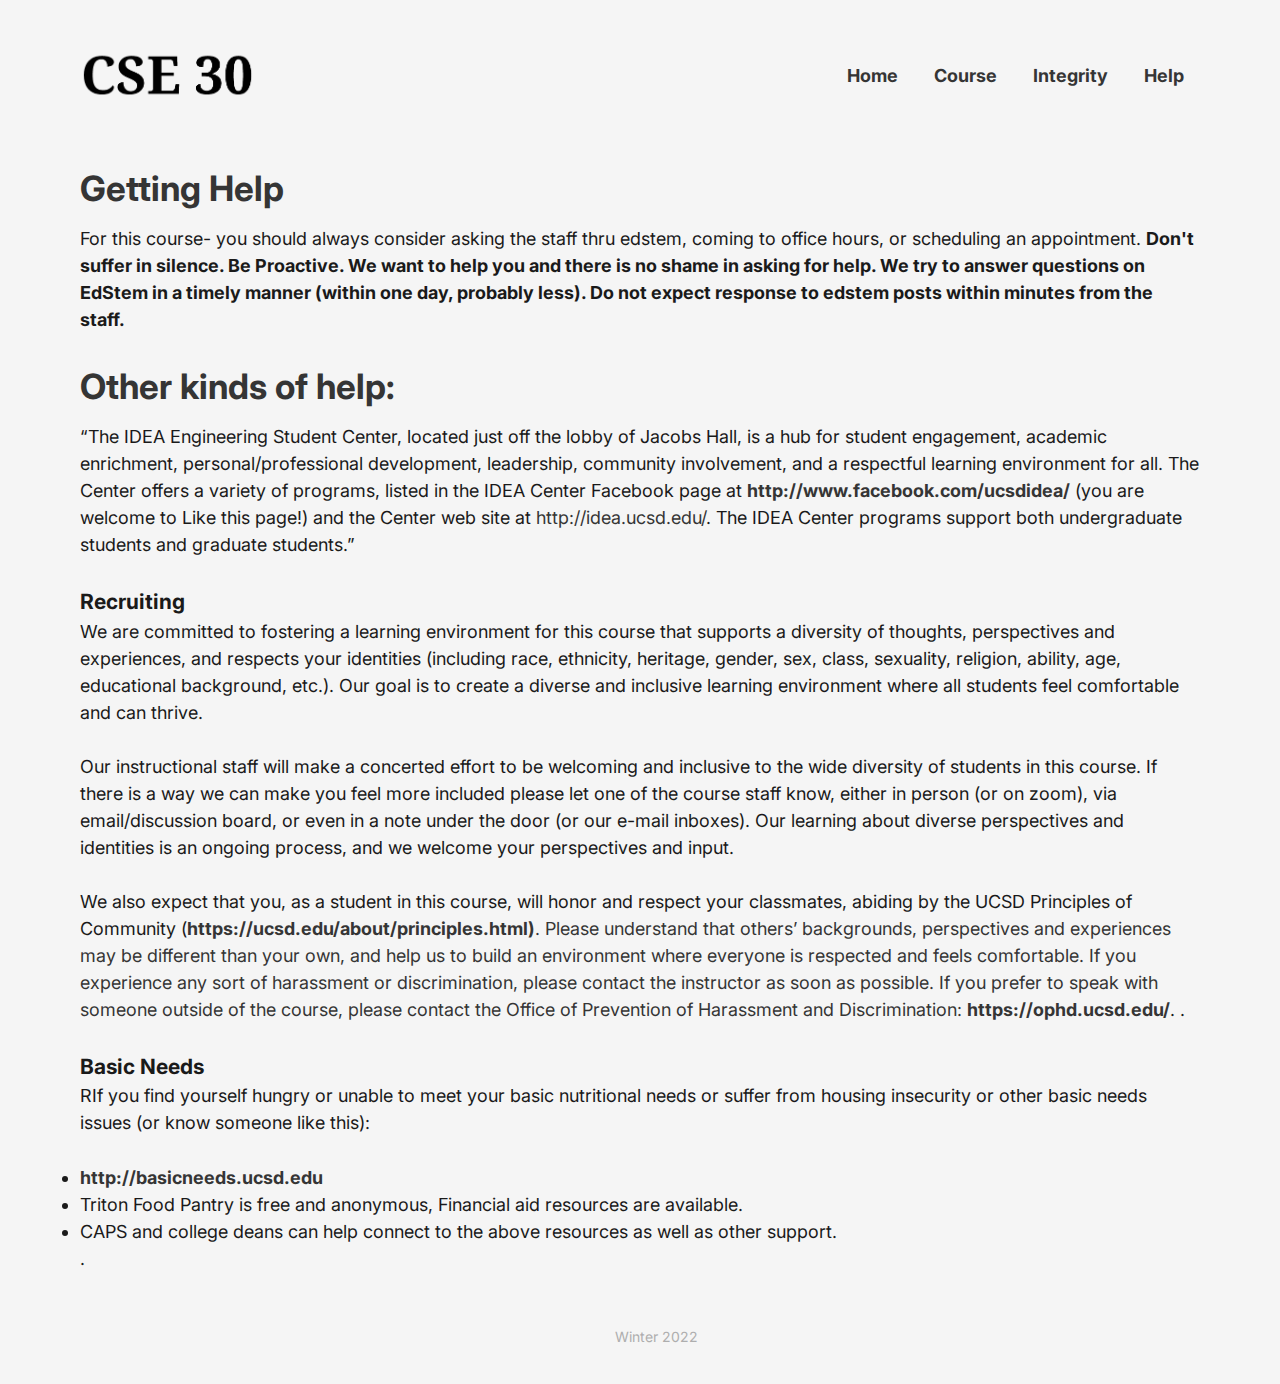
==== help.html @ 47d511a1 "All files upload" ====
<!DOCTYPE html>
<html lang="en">
  

<head>
    <!-- META -->
    <meta charset="UTF-8">
    <meta name="viewport" content="width=device-width, initial-scale=1">
    <meta name="uisual" content="Made with Uisual (uisual.com)">
    <meta name="author" content="#">
    <meta name="description" content="#">
    <meta name="referrer" content="unsafe-url">
    <meta name="robots" content="index, follow">
    <!-- SPEED -->
    <link rel="preconnect" href="https://res.cloudinary.com/">
    <link rel="dns-prefetch" href="https://res.cloudinary.com/">
    <link rel="preconnect" href="https://fonts.googleapis.com/">
    <link rel="dns-prefetch" href="https://fonts.googleapis.com/">
    <link rel="preconnect" href="https://fonts.gstatic.com/">
    <link rel="dns-prefetch" href="https://fonts.gstatic.com/">
    <!-- LINK -->
    <link rel="me" href="#">
    <link rel="canonical" href="#">
    <link rel="icon" type="image/png" href="#" sizes="48x48">
    <!-- PERFORMANCE -->
    <link rel="stylesheet" href="https://fonts.googleapis.com/css2?family=Inter:wght@400;700&amp;display=swap">
    <link rel="preload" as="style" href="style.css">
    <link rel="stylesheet" href="style.css">
    <!-- TITLE -->
    <title>CSE 30: Computer Organization and Systems Programming</title>
  </head>
  <body>
    <header role="banner" class="ui-section-header">
      <div class="ui-layout-container">
        <div class="ui-section-header__layout ui-layout-flex">
          <!-- LOGO -->
          <a href="index.html" role="link" aria-label="#">
            <img width='250px' height='100px' src='assets/logo.png' alt="CSE 30">
          </a>
          <!-- MENU -->
          <div style="text-align: right; font-weight: bold;">
            <ul class="navbar">
              <li class="dropdown">
                  <a href="index.html" class="dropbtn">Home</a>                  
              </li>
              <li class="dropdown">
                  <a href="courses.html" class="dropbtn">Course</a>                  
              </li>
              <li class="dropdown">
                  <a href="integrity.html" class="dropbtn">Integrity</a> 
              </li>
              <li class="dropdown">
                  <a href="help.html" class="dropbtn">Help</a>                
              </li>
            </ul>
          </div>
        </div>
      </div>
    </header>

    <main role="main">
        <!-- <section class="ui-section-hero">
            <div class="ui-layout-column-center" >
              <h3><mark><a href="https://cscw.acm.org/2022/submit/papers.html">Call for Papers for CSCW 2022 is due on July 15, 2021. Click more here</a></mark></h3>
            </div>
          </section> -->
        <section class='ui-section-feature'>
            <div class='ui-layout-container'>
                <h2>Getting Help</h2>

                <p>For this course- you should always consider asking the staff thru edstem, coming to office hours, or scheduling an appointment.  <b>Don't suffer in silence. Be Proactive.  We want to help you and there is no shame in asking for help. We try to answer questions on EdStem in a timely manner (within one day, probably less). Do not expect response to edstem posts within minutes from the staff.</b></p>
          
            </div>
        </section>

        <section class='ui-section-feature'>
            <div class='ui-layout-container'>
                <h2>Other kinds of help:</h2>

                <p>“The IDEA Engineering Student Center, located just off the lobby of Jacobs Hall, is a hub for student engagement, academic enrichment, personal/professional development, leadership, community involvement, and a respectful learning environment for all.  The Center offers a variety of programs, listed in the IDEA Center Facebook page at <a href="http://www.facebook.com/ucsdidea/"><strong>http://www.facebook.com/ucsdidea/</strong></a> (you are welcome to Like this page!) and the Center web site at <a href="http://idea.ucsd.edu/">http://idea.ucsd.edu/</a>.  The IDEA Center programs support both undergraduate students and graduate students.”</p>

                <h3>Recruiting</h3>
                <p>We are committed to fostering a learning environment for this course that supports a diversity of thoughts, perspectives and experiences, and respects your identities (including race, ethnicity, heritage, gender, sex, class, sexuality, religion, ability, age, educational background, etc.).  Our goal is to create a diverse and inclusive learning environment where all students feel comfortable and can thrive. <br><br>
				Our instructional staff will make a concerted effort to be welcoming and inclusive to the wide diversity of students in this course.  If there is a way we can make you feel more included please let one of the course staff know, either in person (or on zoom), via email/discussion board, or even in a note under the door (or our e-mail inboxes).  Our learning about diverse perspectives and identities is an ongoing process, and we welcome your perspectives and input. <br><br>
				We also expect that you, as a student in this course, will honor and respect your classmates, abiding by the UCSD Principles of Community (<a href="https://ucsd.edu/about/principles.html"><strong>https://ucsd.edu/about/principles.html)</strong></b>.  Please understand that others’ backgrounds, perspectives and experiences may be different than your own, and help us to build an environment where everyone is respected and feels comfortable.
				If you experience any sort of harassment or discrimination, please contact the instructor as soon as possible.   If you prefer to speak with someone outside of the course, please contact the Office of Prevention of Harassment and Discrimination: <a href="https://ophd.ucsd.edu/"><strong> https://ophd.ucsd.edu/</strong></a>.  
.</p>

                <h3>Basic Needs</h3>
                
                <p>RIf you find yourself hungry or unable to meet your basic nutritional needs or suffer from housing insecurity or other basic needs issues (or know someone like this):
				<ul>
<li><a href="http://basicneeds.ucsd.edu"><strong>http://basicneeds.ucsd.edu</strong></a></li>
<li>Triton Food Pantry is free and anonymous, Financial aid resources are available.</li>
<li>CAPS and college deans can help connect to the above resources as well as other support.</li>
.</p>
            </div>
        </section>
    </main>
    
    <footer role="contentinfo" class="ui-section-footer">
        <div class="ui-layout-container">
          <div class="ui-section-footer__layout ui-layout-flex">          
            <nav role="navigation" class="ui-section-footer--nav ui-section-footer--menu ui-layout-flex">
              <a href="#" role="link" aria-label="#">

              </a> 
              <p class="ui-section-footer--copyright ui-text-note"><small>Winter 2022</small></p>
            </nav>
            
          </div>
        </div>
      </footer>

    </body>
  

</html>
---- style.css ----
/*--------------------------------------------------------------
TABLE OF CONTENT
----------------------------------------------------------------
1.0 VARIABLE
|  1.1 COLOR
|  1.2 TYPOGRAPHY
|  1.3 LAYOUT
2.0 FOUNDATION
3.0 TYPOGRAPHY
4.0 IMAGE
5.0 LAYOUT
6.0 COMPONENT
|  6.1 CTA
|  6.2 BUTTON
|  6.3 LIST
7.0 SECTION
|  7.1 HEADER
|  7.2 HERO
|  7.3 CUSTOMER
|  7.4 FEATURE
|  7.5 TESTIMONIAL
|  7.6 CLOSE
|  7.7 FOOTER
8.0 MEDIA
|  8.1 768PX
|  8.2 1024PX
|  8.3 1200PX
--------------------------------------------------------------*/

/*--------------------------------------------------------------
1.0 VARIABLE
--------------------------------------------------------------*/

:root {

  /*------------------------------------------------------------
  |
  | 1.1 COLOR
  |
  ------------------------------------------------------------*/

  --ui-color-brand: #353535;

  /* COLOR PALETTE */

  --ui-color-n-000: #f5f5f5;
  --ui-color-n-025: #fafafa;
  --ui-color-n-050: #f5f5f5;
  --ui-color-n-300: #aeaeae;
  --ui-color-n-500: #353535;
  --ui-color-n-900: #1a1a1a;

  /* BACKGROUND COLOR */
  
  --ui-color-background-primary  : var(--ui-color-n-000);
  --ui-color-background-secondary: var(--ui-color-n-050);
  --ui-color-background-tertiary : var(--ui-color-n-025);

  /* TYPOGRAPHY COLOR */

  --ui-color-typography-heading: var(--ui-color-n-500);
  --ui-color-typography-body   : var(--ui-color-n-900);
  --ui-color-typography-note   : var(--ui-color-n-300);
  --ui-color-typography-button : var(--ui-color-n-000);

  /*------------------------------------------------------------
  |
  | 1.2 TYPOGRAPHY
  |
  ------------------------------------------------------------*/

  --ui-typography-typeface: "Inter", sans-serif;

  /* FONT SIZE */

  --ui-typography-h1: 1.9375rem;
  --ui-typography-h2: 1.5625rem;
  --ui-typography-p : 1rem;
  --ui-typography-s : .8125rem;

  /* LEADING */

  --ui-typography-h1-leading: 1.2;
  --ui-typography-h2-leading: 1.2;
  --ui-typography-p-leading : 1.5;

  /* MARGIN */

  --ui-typography-margin-heading: .75rem;
  --ui-typography-margin-body   : 1.125rem;

  /*------------------------------------------------------------
  |
  | 1.3 LAYOUT
  |
  ------------------------------------------------------------*/
  
  --ui-layout-container: 1.25rem;
  --ui-layout-grid     : 3.625rem;
  --ui-layout-gutter   : 1rem;

  /* GAP */
  
  --ui-gap-cta        : .75rem;
  --ui-gap-hero       : 1rem;
  --ui-gap-customer   : 2rem;
  --ui-gap-feature    : 2rem;
  --ui-gap-committee: 2rem;

  /* BORDER RADIUS */
  
  --ui-radius-avatar: 5rem;
  --ui-radius-button: 5rem;

}

/*--------------------------------------------------------------
2.0 FOUNDATION
--------------------------------------------------------------*/

html { box-sizing: border-box; }

*,
*:before,
*:after { box-sizing: inherit; }

body {
  background-color: var(--ui-color-background-primary);
  color: var(--ui-color-typography-body);
  font-family: var(--ui-typography-typeface);
  font-feature-settings: "liga", "kern";
  font-size: var(--ui-typography-p);
  font-weight: 400;
  line-height: var(--ui-typography-p-leading);
  margin: 0 auto;
  text-rendering: optimizeLegibility;
  -webkit-font-smoothing: antialiased;
}

/*--------------------------------------------------------------
3.0 TYPOGRAPHY
--------------------------------------------------------------*/

a {
  color: var(--ui-color-brand);
  text-decoration: none;
}

h1,
h2,
p,
ul { margin-top: 0; }

h3, h4 {
    padding: 0px;
    margin: 0px;
}

h1,
h2 {
  color: var(--ui-color-typography-heading);
  margin-bottom: var(--ui-typography-margin-heading);
}

h1 {
  font-size: var(--ui-typography-h1);
  line-height: var(--ui-typography-h1-leading);
}

h2 {
  font-size: var(--ui-typography-h2);
  line-height: var(--ui-typography-h2-leading);
}

p,
ul { margin-bottom: var(--ui-typography-margin-body); }

p:last-child,
ul:last-child { margin-bottom: 0; }

ul { padding-left: 0; }

strong { font-weight: 700; }

small { font-size: var(--ui-typography-s); }

.ui-text-note {
  color: var(--ui-color-typography-note);
  line-height: 1;
}

/*--------------------------------------------------------------
4.0 IMAGE
--------------------------------------------------------------*/

img,
svg {
  display: block;
  height: auto;
  margin: 0 auto;
  max-width: 100%;
}

/*--------------------------------------------------------------
5.0 LAYOUT
--------------------------------------------------------------*/

.ui-layout-container {
  padding-left: var(--ui-layout-container);
  padding-right: var(--ui-layout-container);
}

.ui-layout-flex,
.ui-layout-grid {
  align-items: center;
  justify-content: center;
}

.ui-layout-flex { display: flex; }

.ui-layout-grid { display: grid; }

/*--------------------------------------------------------------
6.0 COMPONENT
--------------------------------------------------------------*/

/*--------------------------------------------------------------
|
| 6.1 CTA
|
--------------------------------------------------------------*/

.ui-component-cta {
  flex-direction: column;
  row-gap: var(--ui-gap-cta);
}

/*--------------------------------------------------------------
|
| 6.2 BUTTON
|
--------------------------------------------------------------*/

.ui-component-button {
  border: .0625rem solid var(--ui-color-brand);
  border-radius: var(--ui-radius-button);
  display: block;
  font-weight: 700;
  line-height: 1;
  text-align: center;
}

.ui-component-button-primary {
  background-color: var(--ui-color-brand);
  color: var(--ui-color-typography-button);
}

.ui-component-button-normal {
  padding: .75rem 1rem .875rem;
  width: fit-content;
}

.ui-component-button-small {
  font-size: var(--ui-typography-s);
  padding: .5rem .75rem .5625rem;
}

/*--------------------------------------------------------------
|
| 6.3 LIST
|
--------------------------------------------------------------*/

.ui-component-list {
  grid-template-columns: 1fr;
  row-gap: .75rem;
}

.ui-component-list--item {
  background-position: left center;
  background-repeat: no-repeat;
  background-size: 1.125rem;
  list-style: none;
  padding-left: 1.875rem;
}

.ui-component-list--item-check {
  background-image: url(https://res.cloudinary.com/uisual/image/upload/assets/icons/check.svg);
}

/*--------------------------------------------------------------
7.0 SECTION
--------------------------------------------------------------*/

/*--------------------------------------------------------------
|
| 7.1 HEADER
|
--------------------------------------------------------------*/

.ui-section-header {
  padding-bottom: 1rem;
  padding-top: 1rem;
}

.ui-section-header__layout { justify-content: space-between; }

/*--------------------------------------------------------------
|
| 7.2 HERO
|
--------------------------------------------------------------*/



.ui-section-hero {
  padding-bottom: 2rem;
  padding-top: 1rem;
  text-align: center;
}

.ui-section-hero--image { 
    margin-top: 2rem; 
    margin-bottom: 2rem; 
}

/*--------------------------------------------------------------
|
| 7.3 CUSTOMER
|
--------------------------------------------------------------*/

.ui-section-customer__layout {
  flex-direction: column;
  row-gap: var(--ui-gap-customer);
}

.ui-section-customer--logo {
  height: 1.5rem;
  width: auto;
}

.ui-section-customer--logo-str { height: 1.75rem; }
  
.ui-section-customer--logo-bhn { height: 1.375rem; }

/*--------------------------------------------------------------
|
| 7.4 FEATURE
|
--------------------------------------------------------------*/

.ui-section-feature {
  padding-bottom: 1rem;
  padding-top: 1rem;
}

.ui-section-feature__layout { row-gap: var(--ui-gap-feature); }

.ui-section-feature__layout:nth-of-type(odd) div {
  grid-row-start: 1;
}

.ui-section-feature__layout:nth-of-type(even) {
  margin-bottom: 5rem;
  margin-top: 5rem;
}

/*--------------------------------------------------------------
|
| 7.5 TESTIMONIAL
|
--------------------------------------------------------------*/

.ui-section-committee {
  background-color: var(--ui-color-background-tertiary);
  padding-bottom: .5rem;
  padding-top: .5rem;
  text-align: center;
}


.ui-section-committee__layout {
  margin-top: var(--ui-gap-committee);
  margin-bottom: var(--ui-gap-committee);
  row-gap: var(--ui-gap-committee);
}

.ui-section-committee--avatar {
  border-radius: var(--ui-radius-avatar);
  height: 10rem;
  width: 10rem;
}

.ui-section-committee--quote {
  margin-bottom: 1rem;
  margin-top: 1rem;
}

.ui-section-committee--author { line-height: 1.25; }

/*--------------------------------------------------------------
|
| 7.6 CLOSE
|
--------------------------------------------------------------*/

.ui-section-close {
  background-color: var(--ui-color-background-secondary);
  padding-top: 5rem;
  text-align: center;
}

/*--------------------------------------------------------------
|
| 7.7 FOOTER
|
--------------------------------------------------------------*/

.ui-section-footer {
  padding-bottom: 3rem;
  padding-top: 3rem;
}

.ui-section-footer__layout {
  flex-direction: column-reverse;
  row-gap: var(--ui-layout-gutter);
}

.ui-section-footer--copyright { margin-bottom: 0; }

.ui-section-footer--nav {
  column-gap: var(--ui-layout-gutter);
}

/*--------------------------------------------------------------
8.0 MEDIA
--------------------------------------------------------------*/

/*--------------------------------------------------------------
|
| 8.1 768PX
|
--------------------------------------------------------------*/

@media screen and (min-width: 48rem) {

  /*------------------------------------------------------------
  VARIABLE
  ------------------------------------------------------------*/
  
  :root {

    /*----------------------------------------------------------
    |
    | TYPOGRAPHY
    |
    ----------------------------------------------------------*/

    /* FONT SIZE */

    --ui-typography-h1: 2.1875rem;
    --ui-typography-h2: 1.75rem;
    --ui-typography-p : 1.125rem;
    --ui-typography-s : .875rem;

    /* MARGIN */

    --ui-typography-margin-body: 1.25rem;

    /*----------------------------------------------------------
    |
    | LAYOUT
    |
    ----------------------------------------------------------*/

    --ui-layout-container: 4.25rem;
    --ui-layout-gutter   : 1.5rem;

    /* GAP */

    --ui-gap-hero       : 3rem;
    --ui-gap-feature    : 3rem;
    --ui-gap-committee: 3rem;

  }

  /*------------------------------------------------------------
  IMAGE
  ------------------------------------------------------------*/

  .ui-image-half-left {
    padding-right: var(--ui-layout-gutter);
  }

  .ui-image-half-right {
    padding-left: var(--ui-layout-gutter);
  }

  /*------------------------------------------------------------
  LAYOUT
  ------------------------------------------------------------*/

  .ui-layout-container,
  .ui-layout-column-center {
    margin-left: auto;
    margin-right: auto;
  }


  .ui-layout-grid-2,
  .ui-layout-grid-3 {
    column-gap: var(--ui-layout-gutter);
    grid-template-columns: repeat(2, 1fr);
    justify-items: center;
  }

  .ui-layout-column-4 {
    width: calc((var(--ui-layout-grid) * 4) +
           (var(--ui-layout-gutter) * 3));
  }

  .ui-layout-column-6 {
    width: calc((var(--ui-layout-grid) * 6) +
           (var(--ui-layout-gutter) * 5));
  }

  /*------------------------------------------------------------
  COMPONENT
  ------------------------------------------------------------*/

  /*------------------------------------------------------------
  |
  | LIST
  |
  ------------------------------------------------------------*/

  .ui-component-list--item {
    background-size: 1.25rem;
    padding-left: 2rem;
  }

  /*------------------------------------------------------------
  SECTION
  ------------------------------------------------------------*/

  /*------------------------------------------------------------
  |
  | HEADER
  |
  ------------------------------------------------------------*/

  .ui-section-header {
    padding-bottom: 2rem;
    padding-top: 2rem;
  }

  /*------------------------------------------------------------
  |
  | CUSTOMER
  |
  ------------------------------------------------------------*/

  .ui-section-customer__layout {
    column-gap: var(--ui-gap-customer);
    flex-direction: row;
  }
  
  .ui-section-customer--logo {
    margin-left: 0;
    margin-right: 0;
  }

  /*------------------------------------------------------------
  |
  | FEATURE
  |
  ------------------------------------------------------------*/

  .ui-section-feature__layout:nth-of-type(odd) div {
    grid-row-start: initial;
  }

  /*------------------------------------------------------------
  |
  | FOOTER
  |
  ------------------------------------------------------------*/

  .ui-section-footer {
    padding-bottom: 2rem;
    padding-top: 2rem;
  }
  
  .ui-section-footer__layout {
    flex-direction: row;
    justify-content: space-between;
    position: relative;
  }

  .ui-section-footer--menu {
    left: 50%;
    position: absolute;
    transform: translateX(-50%);
  }

}

/*--------------------------------------------------------------
|
| 8.2 1024PX
|
--------------------------------------------------------------*/

@media screen and (min-width: 64rem) {

  /*------------------------------------------------------------
  VARIABLE
  ------------------------------------------------------------*/

  :root {

    /*----------------------------------------------------------
    |
    | LAYOUT
    |
    ----------------------------------------------------------*/

    --ui-layout-container: 0;
  
  }

  /*------------------------------------------------------------
  TYPOGRAPHY
  ------------------------------------------------------------*/

  a { transition: all 250ms ease; }

  a:not(.ui-component-button):hover {
    color: var(--ui-color-typography-body);
  }

  /*------------------------------------------------------------
  LAYOUT
  ------------------------------------------------------------*/
  
  .ui-layout-container { width: 60rem; }

  .ui-layout-grid-3 { grid-template-columns: repeat(3, 1fr); }

}

/*--------------------------------------------------------------
|
| 8.3 1200PX
|
--------------------------------------------------------------*/

@media screen and (min-width: 75rem) {

  /*------------------------------------------------------------
  VARIABLE
  ------------------------------------------------------------*/

  :root {

    /*----------------------------------------------------------
    |
    | TYPOGRAPHY
    |
    ----------------------------------------------------------*/

    /* FONT SIZE */

    --ui-typography-h1: 2.75rem;
    --ui-typography-h2: 2.1875rem;
    --ui-typography-h4: 1.4375rem;

    /* MARGIN */

    --ui-typography-margin-heading: 1rem;
    --ui-typography-margin-body   : 1.75rem;

    /*----------------------------------------------------------
    |
    | LAYOUT
    |
    ----------------------------------------------------------*/

    --ui-layout-grid  : 4rem;
    --ui-layout-gutter: 2rem;

    /* GAP */

    --ui-gap-hero       : 4rem;
    --ui-gap-customer   : 4rem;
    --ui-gap-feature    : 4rem;
    --ui-gap-committee: 4rem;
    
  }

  /*------------------------------------------------------------
  TYPOGRAPHY
  ------------------------------------------------------------*/

  .ui-text-intro { font-size: var(--ui-typography-h5); }

  /*------------------------------------------------------------
  LAYOUT
  ------------------------------------------------------------*/
  
  .ui-layout-container { width: 70rem; }

  /*------------------------------------------------------------
  COMPONENT
  ------------------------------------------------------------*/

  /*------------------------------------------------------------
  |
  | BUTTON
  |
  ------------------------------------------------------------*/

  .ui-component-button-normal {
    padding-bottom: 1.125rem;
    padding-top: 1rem;
  }

  .ui-component-button-small {
    padding-bottom: .6875rem;
    padding-top: .625rem;
  }

  /*------------------------------------------------------------
  SECTION
  ------------------------------------------------------------*/

  /*------------------------------------------------------------
  |
  | HEADER
  |
  ------------------------------------------------------------*/

  .ui-section-header {
    padding-bottom: 3rem;
    padding-top: 3rem;
  }

  /*------------------------------------------------------------
  |
  | HERO
  |
  ------------------------------------------------------------*/

  .ui-section-hero {
    padding-bottom: 1rem;
    padding-top: 1rem;
  }

  /*------------------------------------------------------------
  |
  | CUSTOMER
  |
  ------------------------------------------------------------*/

  .ui-section-customer--logo { height: 2rem; }
  
  .ui-section-customer--logo-str { height: 2.25rem; }
  
  .ui-section-customer--logo-bhn { height: 1.75rem; }

  /*------------------------------------------------------------
  |
  | FEATURE
  |
  ------------------------------------------------------------*/

  .ui-section-feature {
    padding-bottom: 1rem;
    padding-top: 1rem;
  }

  .ui-section-feature__layout:nth-of-type(even) {
    margin-bottom: 7.5rem;
    margin-top: 7.5rem;
  }

  /* LIST */

  .ui-component-list-feature {
    column-gap: var(--ui-layout-gutter);
    grid-template-columns: repeat(2, 1fr);
  }

  /*------------------------------------------------------------
  |
  | TESTIMONIAL
  |
  ------------------------------------------------------------*/

  .ui-section-testimonial {
    padding-bottom: 1rem;
    padding-top: 1rem;
  }

  /*------------------------------------------------------------
  |
  | CLOSE
  |
  ------------------------------------------------------------*/

  .ui-section-close { padding-top: 7.5rem; }
  
  /*------------------------------------------------------------
  |
  | FOOTER
  |
  ------------------------------------------------------------*/

  .ui-section-footer {
    padding-bottom: 3rem;
    padding-top: 3rem;
  }
  /*------------------------------------------------------------
  |
  | NAVBAR
  |
  ------------------------------------------------------------*/
  /* li {
    float: left;
  }
   */
   


  .dropbtn {
    display: inline-block;
    color: #353535;
    text-align: center;
    padding: 14px 16px;
    text-decoration: none;
  }
  
  a:hover, .dropdown:hover .dropbtn {
    /* background-color: red; */
    color: #1A58A1;
  }
  
  .dropdown {
    display: inline-block;
    list-style-type: none;
  }
  
  .dropdown-content {
    display: none;
    position: absolute;
    background-color: #f9f9f9;
    min-width: 160px;
    box-shadow: 0px 8px 16px 0px rgba(0,0,0,0.2);
    z-index: 1;
  }
  
  .dropdown-content a {
    color: black;
    padding: 12px 16px;
    text-decoration: none;
    display: block;
    text-align: left;
  }
  
  .dropdown-content a:hover {background-color: #f1f1f1;}
  
  .dropdown:hover .dropdown-content {
    display: block;
  }

  

  /*------------------------------------------------------------
  |
  | Content Typography
  |
  ------------------------------------------------------------*/

  mark {
    margin: 0 -0.4em;
    padding: 0.1em 0.4em;
    border-radius: 0.8em 0.3em;
    background: transparent;
        background-image: none;
    background-image: linear-gradient( to right, rgba(255, 225, 0, 0.1), rgba(255, 225, 0, 0.7) 4%, rgba(255, 225, 0, 0.3) );
    -webkit-box-decoration-break: clone;
    box-decoration-break: clone;
  }


  .emails {
    color: #1A58A1;
  }
}

.pinned {
    width: 70%;
    background-color: #f5ecff;
    border-radius: 35px;
    padding-left: 20px;
    padding-right: 20px;
    padding-top: 10px;
    padding-bottom: 2px;
    text-align: center;
}

figcaption {
    text-align: left;
    color: #777777;
}

.content {
    padding-left: 50px;
}
---- style.css ----
/*--------------------------------------------------------------
TABLE OF CONTENT
----------------------------------------------------------------
1.0 VARIABLE
|  1.1 COLOR
|  1.2 TYPOGRAPHY
|  1.3 LAYOUT
2.0 FOUNDATION
3.0 TYPOGRAPHY
4.0 IMAGE
5.0 LAYOUT
6.0 COMPONENT
|  6.1 CTA
|  6.2 BUTTON
|  6.3 LIST
7.0 SECTION
|  7.1 HEADER
|  7.2 HERO
|  7.3 CUSTOMER
|  7.4 FEATURE
|  7.5 TESTIMONIAL
|  7.6 CLOSE
|  7.7 FOOTER
8.0 MEDIA
|  8.1 768PX
|  8.2 1024PX
|  8.3 1200PX
--------------------------------------------------------------*/

/*--------------------------------------------------------------
1.0 VARIABLE
--------------------------------------------------------------*/

:root {

  /*------------------------------------------------------------
  |
  | 1.1 COLOR
  |
  ------------------------------------------------------------*/

  --ui-color-brand: #353535;

  /* COLOR PALETTE */

  --ui-color-n-000: #f5f5f5;
  --ui-color-n-025: #fafafa;
  --ui-color-n-050: #f5f5f5;
  --ui-color-n-300: #aeaeae;
  --ui-color-n-500: #353535;
  --ui-color-n-900: #1a1a1a;

  /* BACKGROUND COLOR */
  
  --ui-color-background-primary  : var(--ui-color-n-000);
  --ui-color-background-secondary: var(--ui-color-n-050);
  --ui-color-background-tertiary : var(--ui-color-n-025);

  /* TYPOGRAPHY COLOR */

  --ui-color-typography-heading: var(--ui-color-n-500);
  --ui-color-typography-body   : var(--ui-color-n-900);
  --ui-color-typography-note   : var(--ui-color-n-300);
  --ui-color-typography-button : var(--ui-color-n-000);

  /*------------------------------------------------------------
  |
  | 1.2 TYPOGRAPHY
  |
  ------------------------------------------------------------*/

  --ui-typography-typeface: "Inter", sans-serif;

  /* FONT SIZE */

  --ui-typography-h1: 1.9375rem;
  --ui-typography-h2: 1.5625rem;
  --ui-typography-p : 1rem;
  --ui-typography-s : .8125rem;

  /* LEADING */

  --ui-typography-h1-leading: 1.2;
  --ui-typography-h2-leading: 1.2;
  --ui-typography-p-leading : 1.5;

  /* MARGIN */

  --ui-typography-margin-heading: .75rem;
  --ui-typography-margin-body   : 1.125rem;

  /*------------------------------------------------------------
  |
  | 1.3 LAYOUT
  |
  ------------------------------------------------------------*/
  
  --ui-layout-container: 1.25rem;
  --ui-layout-grid     : 3.625rem;
  --ui-layout-gutter   : 1rem;

  /* GAP */
  
  --ui-gap-cta        : .75rem;
  --ui-gap-hero       : 1rem;
  --ui-gap-customer   : 2rem;
  --ui-gap-feature    : 2rem;
  --ui-gap-committee: 2rem;

  /* BORDER RADIUS */
  
  --ui-radius-avatar: 5rem;
  --ui-radius-button: 5rem;

}

/*--------------------------------------------------------------
2.0 FOUNDATION
--------------------------------------------------------------*/

html { box-sizing: border-box; }

*,
*:before,
*:after { box-sizing: inherit; }

body {
  background-color: var(--ui-color-background-primary);
  color: var(--ui-color-typography-body);
  font-family: var(--ui-typography-typeface);
  font-feature-settings: "liga", "kern";
  font-size: var(--ui-typography-p);
  font-weight: 400;
  line-height: var(--ui-typography-p-leading);
  margin: 0 auto;
  text-rendering: optimizeLegibility;
  -webkit-font-smoothing: antialiased;
}

/*--------------------------------------------------------------
3.0 TYPOGRAPHY
--------------------------------------------------------------*/

a {
  color: var(--ui-color-brand);
  text-decoration: none;
}

h1,
h2,
p,
ul { margin-top: 0; }

h3, h4 {
    padding: 0px;
    margin: 0px;
}

h1,
h2 {
  color: var(--ui-color-typography-heading);
  margin-bottom: var(--ui-typography-margin-heading);
}

h1 {
  font-size: var(--ui-typography-h1);
  line-height: var(--ui-typography-h1-leading);
}

h2 {
  font-size: var(--ui-typography-h2);
  line-height: var(--ui-typography-h2-leading);
}

p,
ul { margin-bottom: var(--ui-typography-margin-body); }

p:last-child,
ul:last-child { margin-bottom: 0; }

ul { padding-left: 0; }

strong { font-weight: 700; }

small { font-size: var(--ui-typography-s); }

.ui-text-note {
  color: var(--ui-color-typography-note);
  line-height: 1;
}

/*--------------------------------------------------------------
4.0 IMAGE
--------------------------------------------------------------*/

img,
svg {
  display: block;
  height: auto;
  margin: 0 auto;
  max-width: 100%;
}

/*--------------------------------------------------------------
5.0 LAYOUT
--------------------------------------------------------------*/

.ui-layout-container {
  padding-left: var(--ui-layout-container);
  padding-right: var(--ui-layout-container);
}

.ui-layout-flex,
.ui-layout-grid {
  align-items: center;
  justify-content: center;
}

.ui-layout-flex { display: flex; }

.ui-layout-grid { display: grid; }

/*--------------------------------------------------------------
6.0 COMPONENT
--------------------------------------------------------------*/

/*--------------------------------------------------------------
|
| 6.1 CTA
|
--------------------------------------------------------------*/

.ui-component-cta {
  flex-direction: column;
  row-gap: var(--ui-gap-cta);
}

/*--------------------------------------------------------------
|
| 6.2 BUTTON
|
--------------------------------------------------------------*/

.ui-component-button {
  border: .0625rem solid var(--ui-color-brand);
  border-radius: var(--ui-radius-button);
  display: block;
  font-weight: 700;
  line-height: 1;
  text-align: center;
}

.ui-component-button-primary {
  background-color: var(--ui-color-brand);
  color: var(--ui-color-typography-button);
}

.ui-component-button-normal {
  padding: .75rem 1rem .875rem;
  width: fit-content;
}

.ui-component-button-small {
  font-size: var(--ui-typography-s);
  padding: .5rem .75rem .5625rem;
}

/*--------------------------------------------------------------
|
| 6.3 LIST
|
--------------------------------------------------------------*/

.ui-component-list {
  grid-template-columns: 1fr;
  row-gap: .75rem;
}

.ui-component-list--item {
  background-position: left center;
  background-repeat: no-repeat;
  background-size: 1.125rem;
  list-style: none;
  padding-left: 1.875rem;
}

.ui-component-list--item-check {
  background-image: url(https://res.cloudinary.com/uisual/image/upload/assets/icons/check.svg);
}

/*--------------------------------------------------------------
7.0 SECTION
--------------------------------------------------------------*/

/*--------------------------------------------------------------
|
| 7.1 HEADER
|
--------------------------------------------------------------*/

.ui-section-header {
  padding-bottom: 1rem;
  padding-top: 1rem;
}

.ui-section-header__layout { justify-content: space-between; }

/*--------------------------------------------------------------
|
| 7.2 HERO
|
--------------------------------------------------------------*/



.ui-section-hero {
  padding-bottom: 2rem;
  padding-top: 1rem;
  text-align: center;
}

.ui-section-hero--image { 
    margin-top: 2rem; 
    margin-bottom: 2rem; 
}

/*--------------------------------------------------------------
|
| 7.3 CUSTOMER
|
--------------------------------------------------------------*/

.ui-section-customer__layout {
  flex-direction: column;
  row-gap: var(--ui-gap-customer);
}

.ui-section-customer--logo {
  height: 1.5rem;
  width: auto;
}

.ui-section-customer--logo-str { height: 1.75rem; }
  
.ui-section-customer--logo-bhn { height: 1.375rem; }

/*--------------------------------------------------------------
|
| 7.4 FEATURE
|
--------------------------------------------------------------*/

.ui-section-feature {
  padding-bottom: 1rem;
  padding-top: 1rem;
}

.ui-section-feature__layout { row-gap: var(--ui-gap-feature); }

.ui-section-feature__layout:nth-of-type(odd) div {
  grid-row-start: 1;
}

.ui-section-feature__layout:nth-of-type(even) {
  margin-bottom: 5rem;
  margin-top: 5rem;
}

/*--------------------------------------------------------------
|
| 7.5 TESTIMONIAL
|
--------------------------------------------------------------*/

.ui-section-committee {
  background-color: var(--ui-color-background-tertiary);
  padding-bottom: .5rem;
  padding-top: .5rem;
  text-align: center;
}


.ui-section-committee__layout {
  margin-top: var(--ui-gap-committee);
  margin-bottom: var(--ui-gap-committee);
  row-gap: var(--ui-gap-committee);
}

.ui-section-committee--avatar {
  border-radius: var(--ui-radius-avatar);
  height: 10rem;
  width: 10rem;
}

.ui-section-committee--quote {
  margin-bottom: 1rem;
  margin-top: 1rem;
}

.ui-section-committee--author { line-height: 1.25; }

/*--------------------------------------------------------------
|
| 7.6 CLOSE
|
--------------------------------------------------------------*/

.ui-section-close {
  background-color: var(--ui-color-background-secondary);
  padding-top: 5rem;
  text-align: center;
}

/*--------------------------------------------------------------
|
| 7.7 FOOTER
|
--------------------------------------------------------------*/

.ui-section-footer {
  padding-bottom: 3rem;
  padding-top: 3rem;
}

.ui-section-footer__layout {
  flex-direction: column-reverse;
  row-gap: var(--ui-layout-gutter);
}

.ui-section-footer--copyright { margin-bottom: 0; }

.ui-section-footer--nav {
  column-gap: var(--ui-layout-gutter);
}

/*--------------------------------------------------------------
8.0 MEDIA
--------------------------------------------------------------*/

/*--------------------------------------------------------------
|
| 8.1 768PX
|
--------------------------------------------------------------*/

@media screen and (min-width: 48rem) {

  /*------------------------------------------------------------
  VARIABLE
  ------------------------------------------------------------*/
  
  :root {

    /*----------------------------------------------------------
    |
    | TYPOGRAPHY
    |
    ----------------------------------------------------------*/

    /* FONT SIZE */

    --ui-typography-h1: 2.1875rem;
    --ui-typography-h2: 1.75rem;
    --ui-typography-p : 1.125rem;
    --ui-typography-s : .875rem;

    /* MARGIN */

    --ui-typography-margin-body: 1.25rem;

    /*----------------------------------------------------------
    |
    | LAYOUT
    |
    ----------------------------------------------------------*/

    --ui-layout-container: 4.25rem;
    --ui-layout-gutter   : 1.5rem;

    /* GAP */

    --ui-gap-hero       : 3rem;
    --ui-gap-feature    : 3rem;
    --ui-gap-committee: 3rem;

  }

  /*------------------------------------------------------------
  IMAGE
  ------------------------------------------------------------*/

  .ui-image-half-left {
    padding-right: var(--ui-layout-gutter);
  }

  .ui-image-half-right {
    padding-left: var(--ui-layout-gutter);
  }

  /*------------------------------------------------------------
  LAYOUT
  ------------------------------------------------------------*/

  .ui-layout-container,
  .ui-layout-column-center {
    margin-left: auto;
    margin-right: auto;
  }


  .ui-layout-grid-2,
  .ui-layout-grid-3 {
    column-gap: var(--ui-layout-gutter);
    grid-template-columns: repeat(2, 1fr);
    justify-items: center;
  }

  .ui-layout-column-4 {
    width: calc((var(--ui-layout-grid) * 4) +
           (var(--ui-layout-gutter) * 3));
  }

  .ui-layout-column-6 {
    width: calc((var(--ui-layout-grid) * 6) +
           (var(--ui-layout-gutter) * 5));
  }

  /*------------------------------------------------------------
  COMPONENT
  ------------------------------------------------------------*/

  /*------------------------------------------------------------
  |
  | LIST
  |
  ------------------------------------------------------------*/

  .ui-component-list--item {
    background-size: 1.25rem;
    padding-left: 2rem;
  }

  /*------------------------------------------------------------
  SECTION
  ------------------------------------------------------------*/

  /*------------------------------------------------------------
  |
  | HEADER
  |
  ------------------------------------------------------------*/

  .ui-section-header {
    padding-bottom: 2rem;
    padding-top: 2rem;
  }

  /*------------------------------------------------------------
  |
  | CUSTOMER
  |
  ------------------------------------------------------------*/

  .ui-section-customer__layout {
    column-gap: var(--ui-gap-customer);
    flex-direction: row;
  }
  
  .ui-section-customer--logo {
    margin-left: 0;
    margin-right: 0;
  }

  /*------------------------------------------------------------
  |
  | FEATURE
  |
  ------------------------------------------------------------*/

  .ui-section-feature__layout:nth-of-type(odd) div {
    grid-row-start: initial;
  }

  /*------------------------------------------------------------
  |
  | FOOTER
  |
  ------------------------------------------------------------*/

  .ui-section-footer {
    padding-bottom: 2rem;
    padding-top: 2rem;
  }
  
  .ui-section-footer__layout {
    flex-direction: row;
    justify-content: space-between;
    position: relative;
  }

  .ui-section-footer--menu {
    left: 50%;
    position: absolute;
    transform: translateX(-50%);
  }

}

/*--------------------------------------------------------------
|
| 8.2 1024PX
|
--------------------------------------------------------------*/

@media screen and (min-width: 64rem) {

  /*------------------------------------------------------------
  VARIABLE
  ------------------------------------------------------------*/

  :root {

    /*----------------------------------------------------------
    |
    | LAYOUT
    |
    ----------------------------------------------------------*/

    --ui-layout-container: 0;
  
  }

  /*------------------------------------------------------------
  TYPOGRAPHY
  ------------------------------------------------------------*/

  a { transition: all 250ms ease; }

  a:not(.ui-component-button):hover {
    color: var(--ui-color-typography-body);
  }

  /*------------------------------------------------------------
  LAYOUT
  ------------------------------------------------------------*/
  
  .ui-layout-container { width: 60rem; }

  .ui-layout-grid-3 { grid-template-columns: repeat(3, 1fr); }

}

/*--------------------------------------------------------------
|
| 8.3 1200PX
|
--------------------------------------------------------------*/

@media screen and (min-width: 75rem) {

  /*------------------------------------------------------------
  VARIABLE
  ------------------------------------------------------------*/

  :root {

    /*----------------------------------------------------------
    |
    | TYPOGRAPHY
    |
    ----------------------------------------------------------*/

    /* FONT SIZE */

    --ui-typography-h1: 2.75rem;
    --ui-typography-h2: 2.1875rem;
    --ui-typography-h4: 1.4375rem;

    /* MARGIN */

    --ui-typography-margin-heading: 1rem;
    --ui-typography-margin-body   : 1.75rem;

    /*----------------------------------------------------------
    |
    | LAYOUT
    |
    ----------------------------------------------------------*/

    --ui-layout-grid  : 4rem;
    --ui-layout-gutter: 2rem;

    /* GAP */

    --ui-gap-hero       : 4rem;
    --ui-gap-customer   : 4rem;
    --ui-gap-feature    : 4rem;
    --ui-gap-committee: 4rem;
    
  }

  /*------------------------------------------------------------
  TYPOGRAPHY
  ------------------------------------------------------------*/

  .ui-text-intro { font-size: var(--ui-typography-h5); }

  /*------------------------------------------------------------
  LAYOUT
  ------------------------------------------------------------*/
  
  .ui-layout-container { width: 70rem; }

  /*------------------------------------------------------------
  COMPONENT
  ------------------------------------------------------------*/

  /*------------------------------------------------------------
  |
  | BUTTON
  |
  ------------------------------------------------------------*/

  .ui-component-button-normal {
    padding-bottom: 1.125rem;
    padding-top: 1rem;
  }

  .ui-component-button-small {
    padding-bottom: .6875rem;
    padding-top: .625rem;
  }

  /*------------------------------------------------------------
  SECTION
  ------------------------------------------------------------*/

  /*------------------------------------------------------------
  |
  | HEADER
  |
  ------------------------------------------------------------*/

  .ui-section-header {
    padding-bottom: 3rem;
    padding-top: 3rem;
  }

  /*------------------------------------------------------------
  |
  | HERO
  |
  ------------------------------------------------------------*/

  .ui-section-hero {
    padding-bottom: 1rem;
    padding-top: 1rem;
  }

  /*------------------------------------------------------------
  |
  | CUSTOMER
  |
  ------------------------------------------------------------*/

  .ui-section-customer--logo { height: 2rem; }
  
  .ui-section-customer--logo-str { height: 2.25rem; }
  
  .ui-section-customer--logo-bhn { height: 1.75rem; }

  /*------------------------------------------------------------
  |
  | FEATURE
  |
  ------------------------------------------------------------*/

  .ui-section-feature {
    padding-bottom: 1rem;
    padding-top: 1rem;
  }

  .ui-section-feature__layout:nth-of-type(even) {
    margin-bottom: 7.5rem;
    margin-top: 7.5rem;
  }

  /* LIST */

  .ui-component-list-feature {
    column-gap: var(--ui-layout-gutter);
    grid-template-columns: repeat(2, 1fr);
  }

  /*------------------------------------------------------------
  |
  | TESTIMONIAL
  |
  ------------------------------------------------------------*/

  .ui-section-testimonial {
    padding-bottom: 1rem;
    padding-top: 1rem;
  }

  /*------------------------------------------------------------
  |
  | CLOSE
  |
  ------------------------------------------------------------*/

  .ui-section-close { padding-top: 7.5rem; }
  
  /*------------------------------------------------------------
  |
  | FOOTER
  |
  ------------------------------------------------------------*/

  .ui-section-footer {
    padding-bottom: 3rem;
    padding-top: 3rem;
  }
  /*------------------------------------------------------------
  |
  | NAVBAR
  |
  ------------------------------------------------------------*/
  /* li {
    float: left;
  }
   */
   


  .dropbtn {
    display: inline-block;
    color: #353535;
    text-align: center;
    padding: 14px 16px;
    text-decoration: none;
  }
  
  a:hover, .dropdown:hover .dropbtn {
    /* background-color: red; */
    color: #1A58A1;
  }
  
  .dropdown {
    display: inline-block;
    list-style-type: none;
  }
  
  .dropdown-content {
    display: none;
    position: absolute;
    background-color: #f9f9f9;
    min-width: 160px;
    box-shadow: 0px 8px 16px 0px rgba(0,0,0,0.2);
    z-index: 1;
  }
  
  .dropdown-content a {
    color: black;
    padding: 12px 16px;
    text-decoration: none;
    display: block;
    text-align: left;
  }
  
  .dropdown-content a:hover {background-color: #f1f1f1;}
  
  .dropdown:hover .dropdown-content {
    display: block;
  }

  

  /*------------------------------------------------------------
  |
  | Content Typography
  |
  ------------------------------------------------------------*/

  mark {
    margin: 0 -0.4em;
    padding: 0.1em 0.4em;
    border-radius: 0.8em 0.3em;
    background: transparent;
        background-image: none;
    background-image: linear-gradient( to right, rgba(255, 225, 0, 0.1), rgba(255, 225, 0, 0.7) 4%, rgba(255, 225, 0, 0.3) );
    -webkit-box-decoration-break: clone;
    box-decoration-break: clone;
  }


  .emails {
    color: #1A58A1;
  }
}

.pinned {
    width: 70%;
    background-color: #f5ecff;
    border-radius: 35px;
    padding-left: 20px;
    padding-right: 20px;
    padding-top: 10px;
    padding-bottom: 2px;
    text-align: center;
}

figcaption {
    text-align: left;
    color: #777777;
}

.content {
    padding-left: 50px;
}
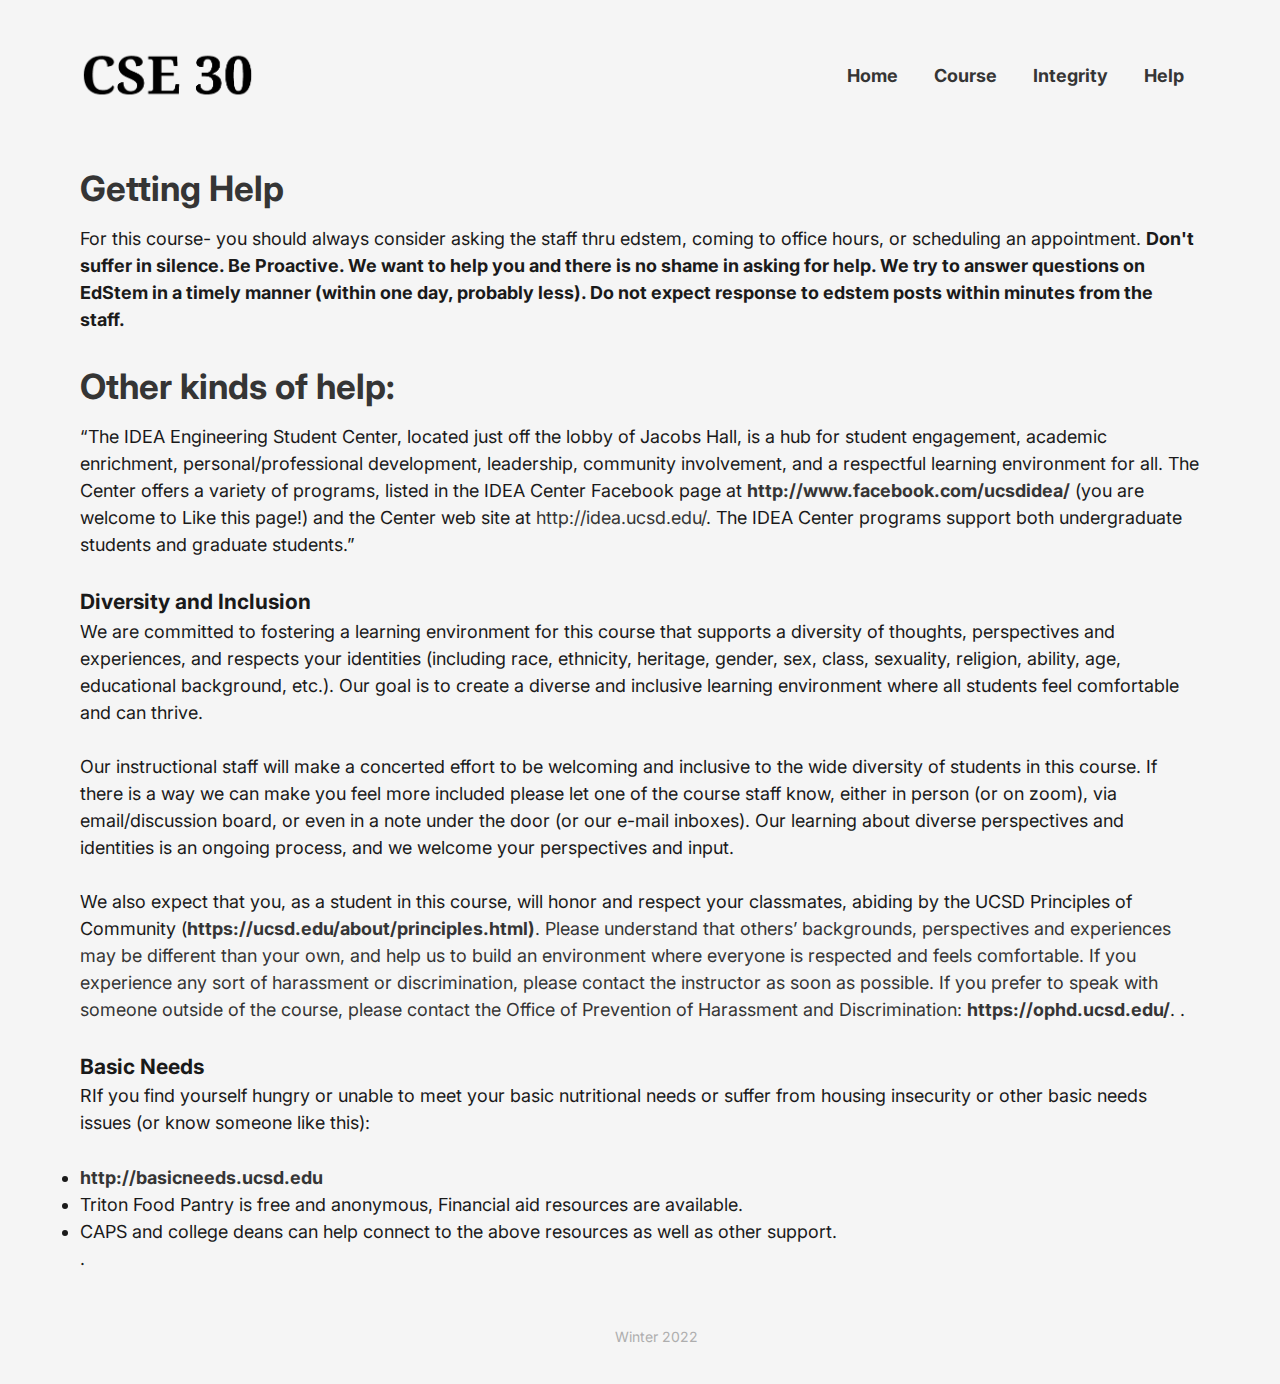
==== commit 4c0485a0: "Update help.html" ====
--- a/help.html
+++ b/help.html
@@ -60,9 +60,6 @@
 
     <main role="main">
         <!-- <section class="ui-section-hero">
-            <div class="ui-layout-column-center" >
-              <h3><mark><a href="https://cscw.acm.org/2022/submit/papers.html">Call for Papers for CSCW 2022 is due on July 15, 2021. Click more here</a></mark></h3>
-            </div>
           </section> -->
         <section class='ui-section-feature'>
             <div class='ui-layout-container'>
@@ -79,7 +76,7 @@
 
                 <p>“The IDEA Engineering Student Center, located just off the lobby of Jacobs Hall, is a hub for student engagement, academic enrichment, personal/professional development, leadership, community involvement, and a respectful learning environment for all.  The Center offers a variety of programs, listed in the IDEA Center Facebook page at <a href="http://www.facebook.com/ucsdidea/"><strong>http://www.facebook.com/ucsdidea/</strong></a> (you are welcome to Like this page!) and the Center web site at <a href="http://idea.ucsd.edu/">http://idea.ucsd.edu/</a>.  The IDEA Center programs support both undergraduate students and graduate students.”</p>
 
-                <h3>Recruiting</h3>
+                <h3>Diversity and Inclusion</h3>
                 <p>We are committed to fostering a learning environment for this course that supports a diversity of thoughts, perspectives and experiences, and respects your identities (including race, ethnicity, heritage, gender, sex, class, sexuality, religion, ability, age, educational background, etc.).  Our goal is to create a diverse and inclusive learning environment where all students feel comfortable and can thrive. <br><br>
 				Our instructional staff will make a concerted effort to be welcoming and inclusive to the wide diversity of students in this course.  If there is a way we can make you feel more included please let one of the course staff know, either in person (or on zoom), via email/discussion board, or even in a note under the door (or our e-mail inboxes).  Our learning about diverse perspectives and identities is an ongoing process, and we welcome your perspectives and input. <br><br>
 				We also expect that you, as a student in this course, will honor and respect your classmates, abiding by the UCSD Principles of Community (<a href="https://ucsd.edu/about/principles.html"><strong>https://ucsd.edu/about/principles.html)</strong></b>.  Please understand that others’ backgrounds, perspectives and experiences may be different than your own, and help us to build an environment where everyone is respected and feels comfortable.
@@ -115,4 +112,4 @@
     </body>
   
 
-</html>+</html>
